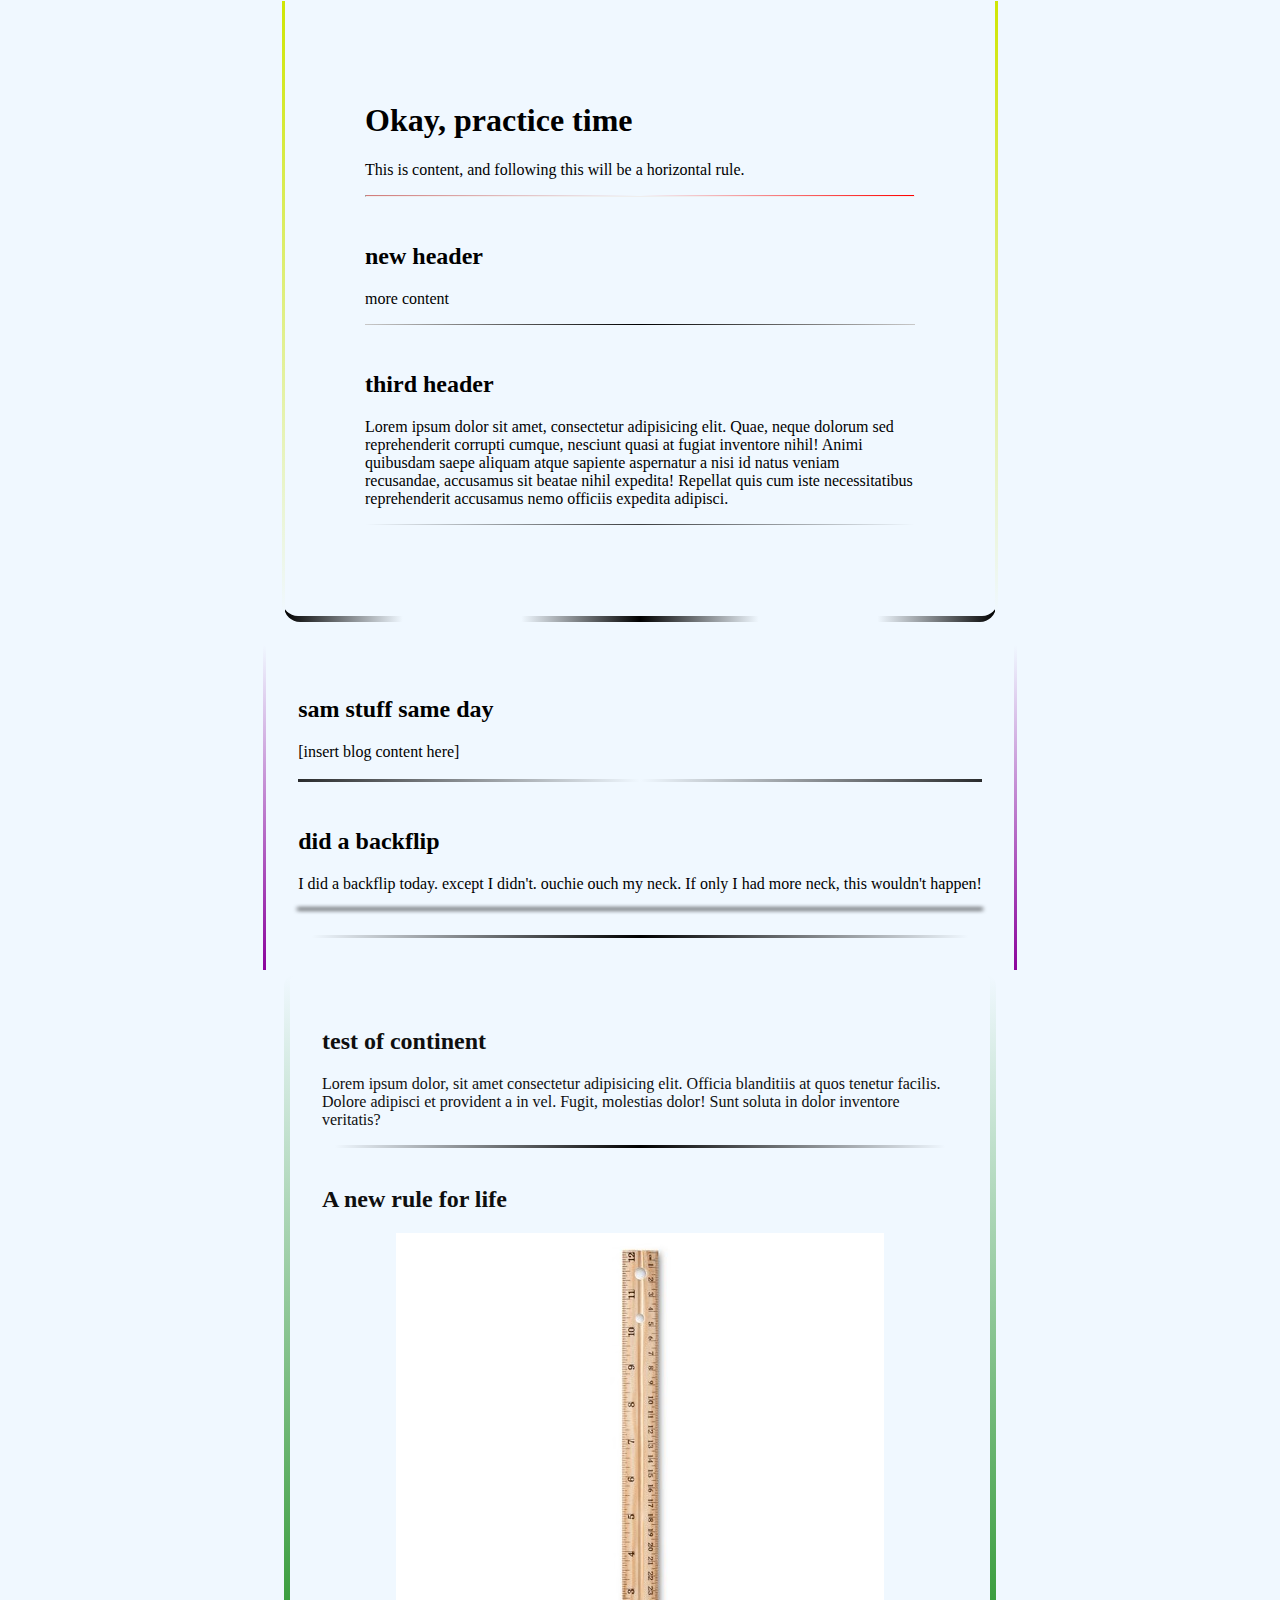
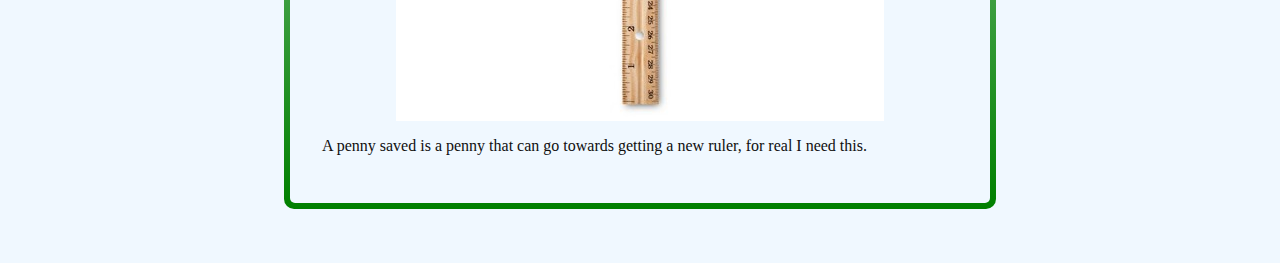
==== index.html @ b4acaf65 "change file names" ====
<!DOCTYPE html>
<html lang="en">
<head>
   <meta charset="UTF-8">
   <meta name="viewport" content="width=device-width, initial-scale=1.0">
   <meta http-equiv="X-UA-Compatible" content="ie=edge">
   <link rel="stylesheet" href="style.css">
   <title>Just take a look a these borders!</title>
</head>
<body>
   <div class="borderWrap1">
      <div class="blogContent">
         <h1>Okay, practice time</h1>
         <p>This is content, and following this will be a horizontal rule.</p>

         <hr id="horizRule1">
         <br/>

         <h2>new header</h2>
         <p>more content</p>

         <hr id="horizRule2">
         <br/>

         <h2>third header</h2>
         <p>Lorem ipsum dolor sit amet, consectetur adipisicing elit. Quae, neque dolorum sed reprehenderit corrupti cumque, nesciunt quasi at fugiat inventore nihil! Animi quibusdam saepe aliquam atque sapiente aspernatur a nisi id natus veniam recusandae, accusamus sit beatae nihil expedita! Repellat quis cum iste necessitatibus reprehenderit accusamus nemo officiis expedita adipisci.</p>

         <hr id="horizRule3">
      </div>
   </div>
   
   <br>
   <br>

   <div class="borderWrap2">
      <h2>sam stuff same day</h2>
      <p>[insert blog content here]</p>

      <hr id="horizRule4"/>
      <br/>

      <h2>did a backflip</h2>
      <p>I did a backflip today. except I didn't. ouchie ouch my neck. If only I had more neck, this wouldn't happen!</p>

      <hr id="horizRule5">
      <br/>
      <div class="fade_rule"></div>
   </div>

   <br>

   <div class="contentWrapFor3">
      <div class="borderWrap3">
         <h2>test of continent</h2>
         <p>Lorem ipsum dolor, sit amet consectetur adipisicing elit. Officia blanditiis at quos tenetur facilis. Dolore adipisci et provident a in vel. Fugit, molestias dolor! Sunt soluta in dolor inventore veritatis?</p>
         <div class="fade_rule"></div>
         <br/>
         
         <h2>A new rule for life</h2>
         <img src="assets/ruler.jpg" alt="A ruler">
         <p>A penny saved is a penny that can go towards getting a new ruler, for real I need this.</p>
      </div>
      <!-- <div class="fade_rule"></div> -->
   </div>

   <br>
   <br>
   <br>
</body>
</html>
---- style.css ----
body {
   background-color: aliceblue;
   /* border: 10px solid green; */
   /* border-radius: 20px; */
   /* background: repeating-linear-gradient(
      45deg,
      #00de31,
      #51f213
   ); */
   margin: auto;
   display: grid;
   place-items: center;
   /* padding: 20px;
      max-width: 700px;
      width: 80%; */
}

img {
   display: block;
   margin-left: auto;
   margin-right: auto;
}

/* Horizontal Rules */
/* Looks like the key is to style to border of the rule */
#horizRule1 {
   border-top: 0;
   height: 1px;
   /* border-bottom: 1px solid red; */
   background-image: linear-gradient(to right, rgb(209, 123, 123), rgba(0,0,0,0), red)
}

/* So applying a border applies it to around the HR itself,. I need to keep this in mind */
#horizRule2 {
   display: block;
   border: none;
   color: darkgoldenrod;
   height: 1px;
   background: black;
   background: -webkit-gradient(radial, 50% 50%, 0, 50% 50%, 350, from(#000), to(#fff));
}

#horizRule3 {
   border: 0;
   height: 1px;
   background-image: linear-gradient(to right, rgba(0, 0, 0, 0), rgba(0, 0, 0, 0.75), rgba(0, 0, 0, 0));
}

#horizRule4 {
   display: block;
   padding: 1rem;
   /* height: 30px; */
   /* border-width: 3px; */
   margin-top: -30px;
   border-style: soild;
   border-width: 0 0 3px 0;
   border-image:
      linear-gradient(
         to right,
         black,
         aliceblue,
         black
      ) 60;
   border-radius: 10px;
}

#horizRule5 {
   border: 0;
   height: 0;
   box-shadow: 0 0 4px 1px black;
}

.fade_rule {
   height: 3px;
   background-color: rgb(218, 189, 30);
   max-width: 66.0em;
   margin: 0 auto;
   /* background-image: linear-gradient(left, aliceblue 2%, black 50%, aliceblue 98%); */
   /* background-image: -o-linear-gradient(left, aliceblue 2%, black 50%, aliceblue 98%); */
   /* background-image: -moz-linear-gradient(left, aliceblue 2%, black 50%, aliceblue 98%); */
   background-image: -webkit-linear-gradient(left, aliceblue 2%, black 50%, aliceblue 98%);
   /* background-image: -ms-linear-gradient(left, aliceblue 2%, black 50%, aliceblue 98%); */
   /* background-image: -webkit-gradient(linear, left bottom, right bottom, color-stop(0.02, aliceblue), color-stop(0.5, black), color-stop(0.98. aliceblue)); */
}

/* Borders */
.borderWrap1 {
   max-width: 700px;
   padding: 1rem;
   /* position: relative; */
   /* background: linear-gradient(to right, green, purple); */
   background: linear-gradient(
      to right,
      /* purple,*/ /* Gradients from this color... */
      /* rgb(5, 233, 5) 10px */ /* To this color, within the given pixels!  */
      /* grey,
      black 9px,
      black 9px,
      aliceblue 18px,
      aliceblue 18px,
      grey 27px */
      black, aliceblue, aliceblue, black, aliceblue, aliceblue, black
   );
   padding: 6px;
   border-radius: 1rem;
}

.blogContent {
   background: aliceblue;
   color: black;
   padding: 5rem;
   margin: -0.5rem -0.5rem 0 -0.5rem;
   border-radius: 1rem;
   border-width: 3px;
   border-style: solid;
   border-image:
      linear-gradient(
         to bottom,
         rgb(207, 230, 4),
         aliceblue
      ) 0 100%;
}

.borderWrap2 {
   max-width: 700px;
   padding: 2rem;
   margin: -1rem;
   border-width: 3px;
   border-style: solid;
   border-image: 
      linear-gradient(
         to top,
         rgb(139, 4, 156),
         aliceblue
      ) 0 100%;
}

.contentWrapFor3 {
   max-width: 700px;
   padding: 1rem;
   background: linear-gradient(
      to bottom,
      aliceblue,
      green
   );
   padding: 6px;
   border-radius: 10px;
}

.borderWrap3 {
   background: aliceblue;
   padding: 2rem;
   color: #0F0F0F;
   border-radius: 5px;
   margin-top: -5px;
}
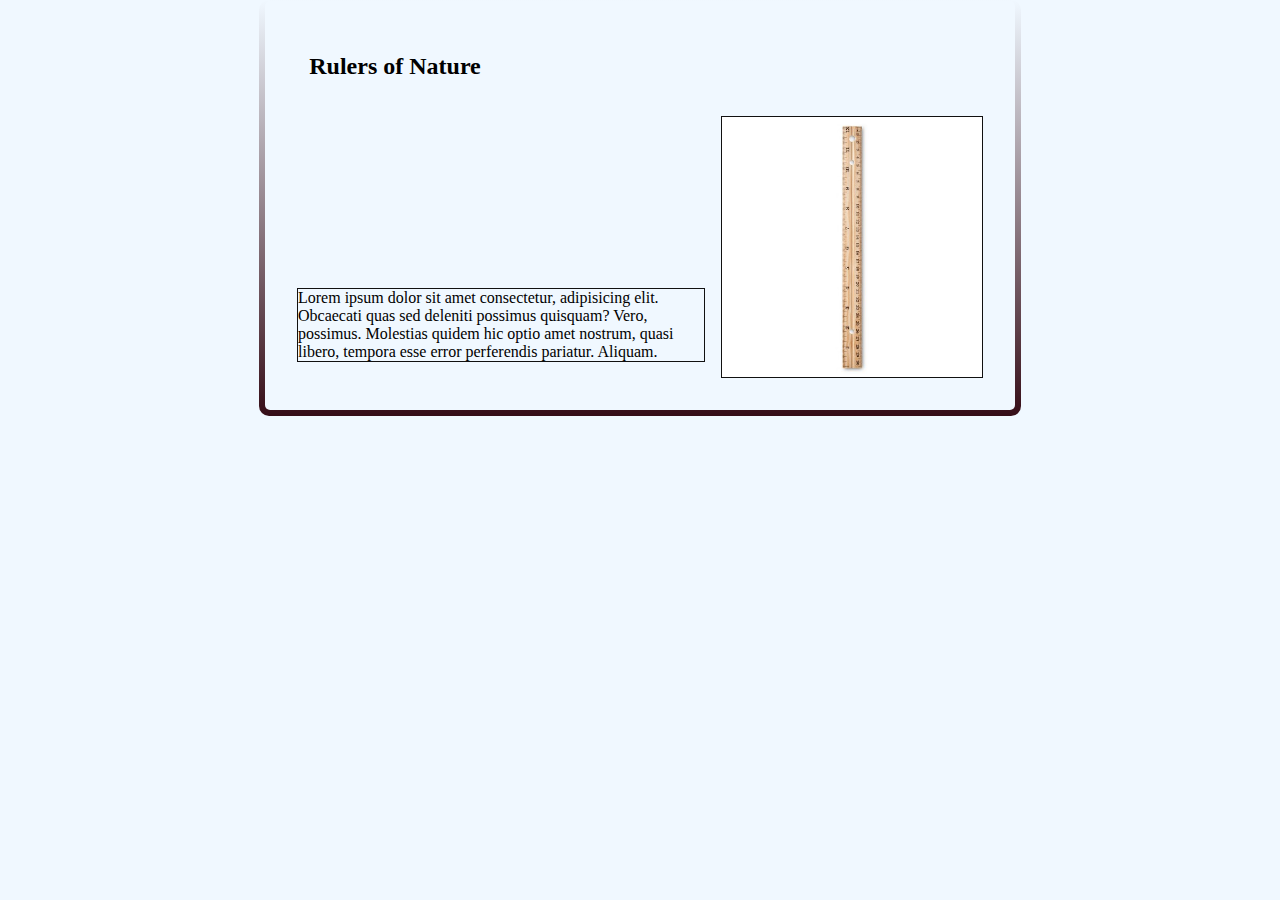
==== commit 5801a8a0: "still figuring out how to get the grids to work my way" ====
--- a/index.html
+++ b/index.html
@@ -8,7 +8,7 @@
    <title>Just take a look a these borders!</title>
 </head>
 <body>
-   <div class="borderWrap1">
+   <!-- <div class="borderWrap1">
       <div class="blogContent">
          <h1>Okay, practice time</h1>
          <p>This is content, and following this will be a horizontal rule.</p>
@@ -60,11 +60,18 @@
          <img src="assets/ruler.jpg" alt="A ruler">
          <p>A penny saved is a penny that can go towards getting a new ruler, for real I need this.</p>
       </div>
-      <!-- <div class="fade_rule"></div> -->
    </div>
 
    <br>
    <br>
-   <br>
+   <br> -->
+
+   <div class="wrapperBorder">
+      <div class="wrapperContent">
+         <h2 class="gridHeader">Rulers of Nature</h2>
+         <p class="gridWords">Lorem ipsum dolor sit amet consectetur, adipisicing elit. Obcaecati quas sed deleniti possimus quisquam? Vero, possimus. Molestias quidem hic optio amet nostrum, quasi libero, tempora esse error perferendis pariatur. Aliquam.</p>
+         <img src="assets/ruler.jpg" alt="A ruler" class="rulerImage">
+      </div>
+   </div>
 </body>
 </html>--- a/style.css
+++ b/style.css
@@ -13,12 +13,7 @@
    /* padding: 20px;
       max-width: 700px;
       width: 80%; */
-}
-
-img {
-   display: block;
-   margin-left: auto;
-   margin-right: auto;
+   grid-auto-rows: 1fr;
 }
 
 /* Horizontal Rules */
@@ -153,4 +148,59 @@
    color: #0F0F0F;
    border-radius: 5px;
    margin-top: -5px;
+}
+
+.wrapperBorder {
+   max-width: 750px;
+   padding: 1rem;
+   background: linear-gradient(
+      to bottom,
+      aliceblue,
+      rgb(54, 14, 24)
+   );
+   padding: 6px;
+   border-radius: 10px;
+}
+
+.wrapperContent {
+   display: grid;
+   align-items: flex-end;
+   grid-gap: 1em;
+   grid-template-columns: 1fr 1fr 1fr;
+   
+
+   background: aliceblue;
+   padding: 2rem;
+   border-radius: 5px;
+   margin-top: -5px;
+}
+
+img {
+   /* display: block;
+   margin-left: auto;
+   margin-right: auto; */
+   width: 260px;
+   align-self: end;
+}
+.gridHeader {
+   /* align-self: center;
+   grid-row: 1;
+   grid-column: 2;
+   border: 1px #111 solid;
+   text-align: center; */
+   display: block;
+   text-align: center;
+}
+
+.gridWords {
+   grid-column: 1/3;
+   /* grid-row: 2; */
+   border: 1px #111 solid;
+}
+
+.rulerImage {
+   align-self: end;
+   grid-column: 3;
+   /* grid-row: 2; */
+   border: 1px #111 solid;
 }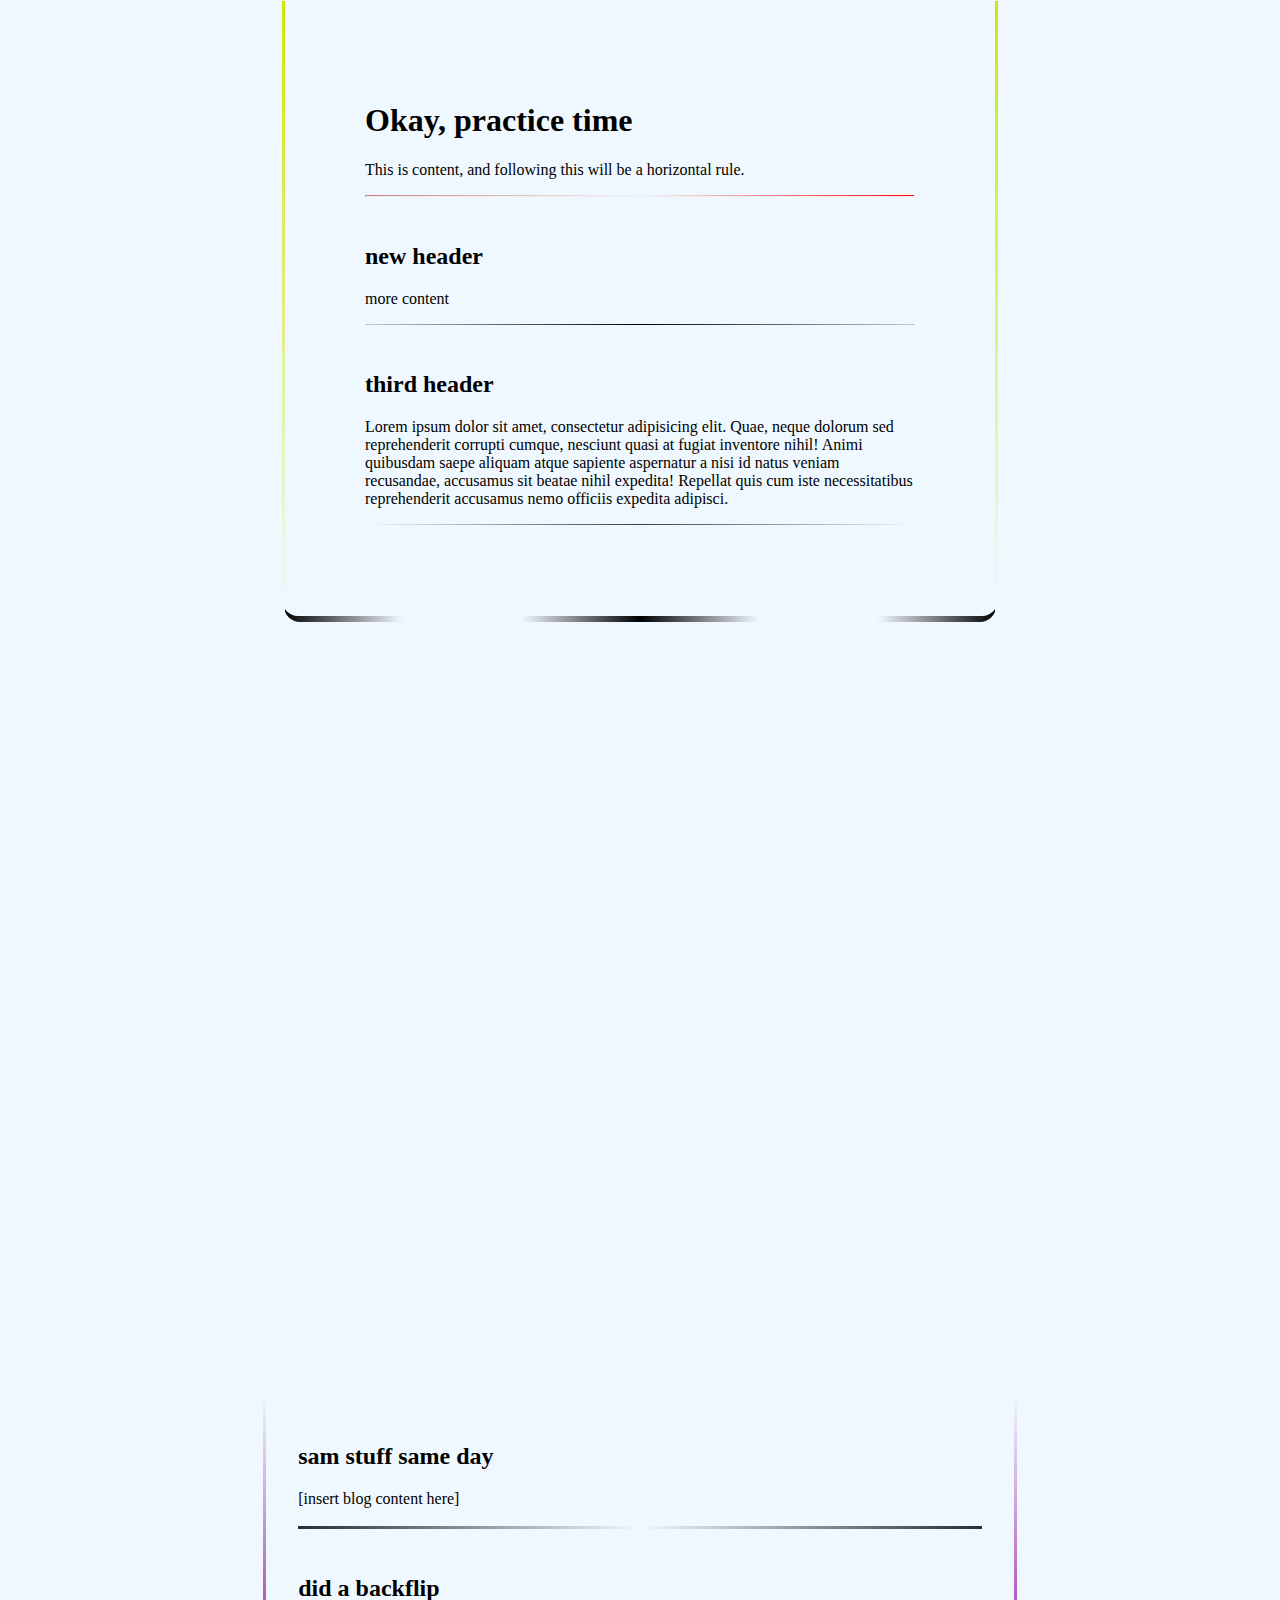
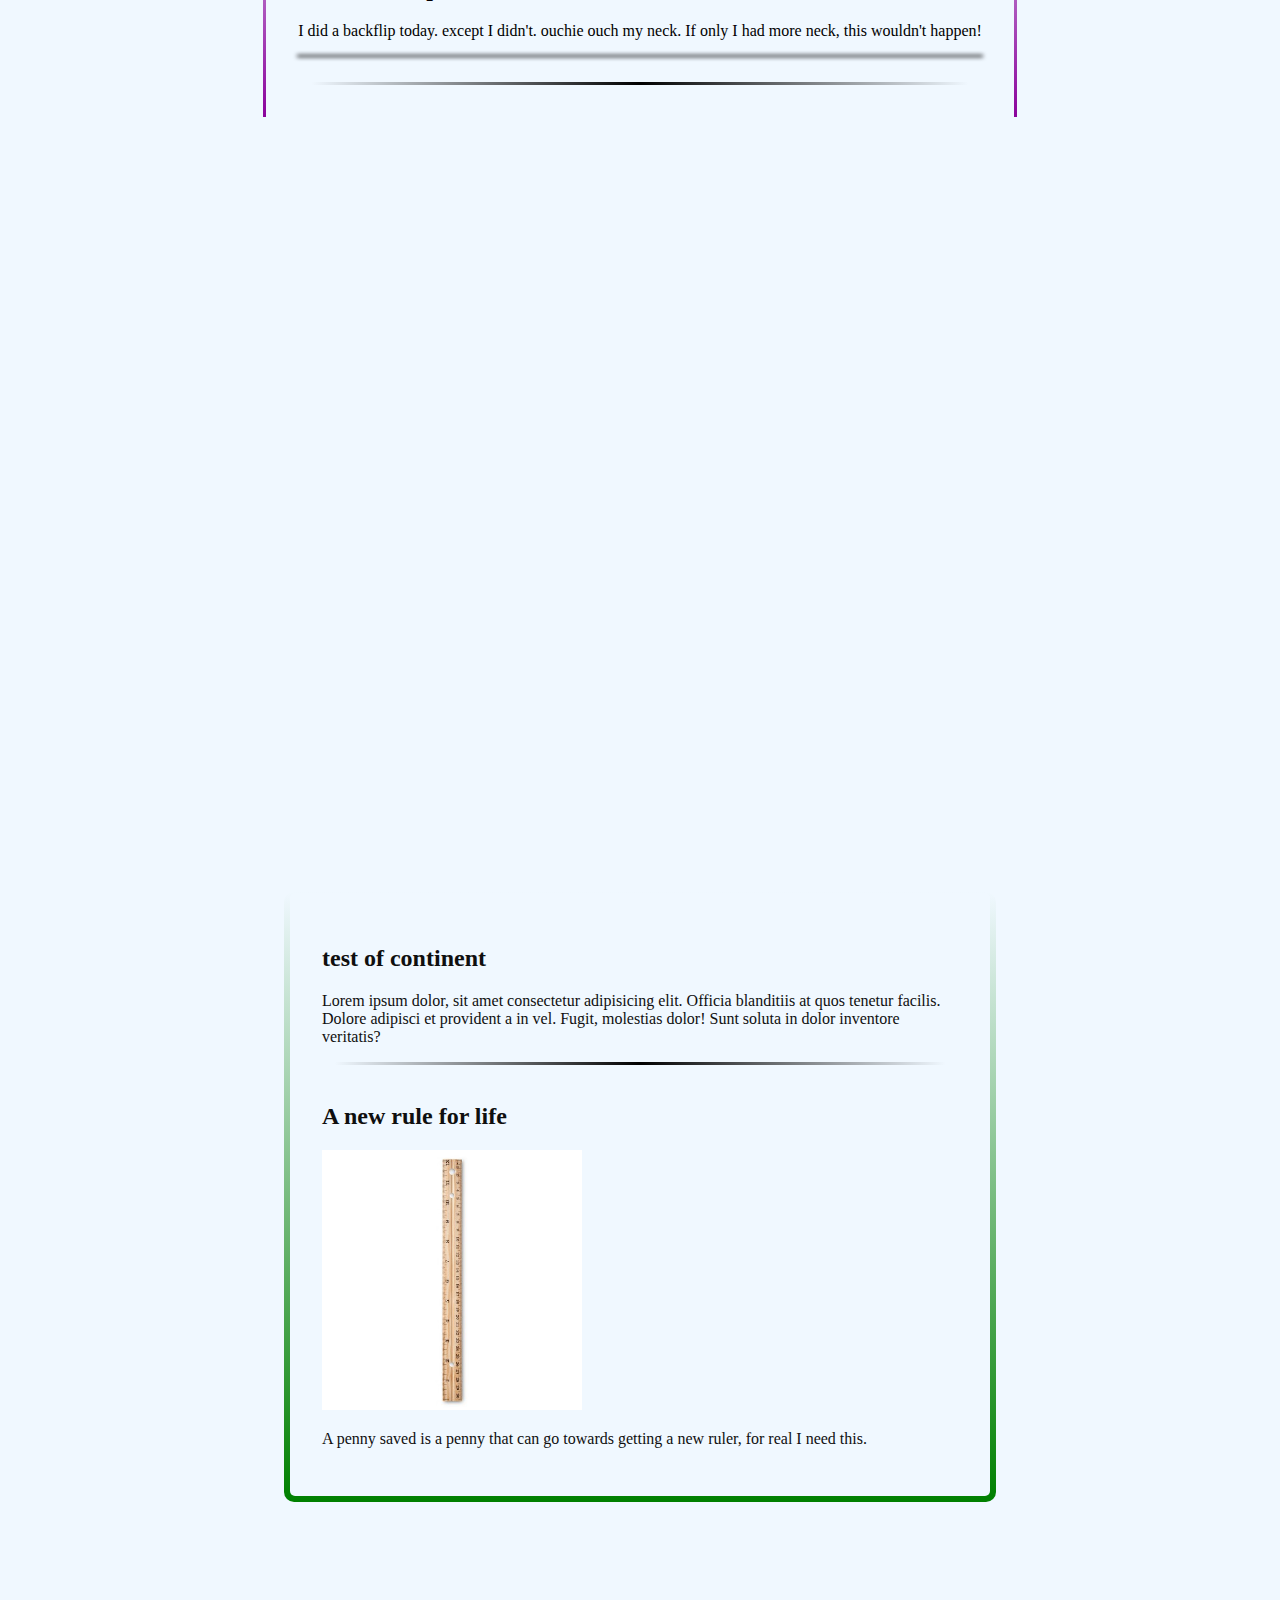
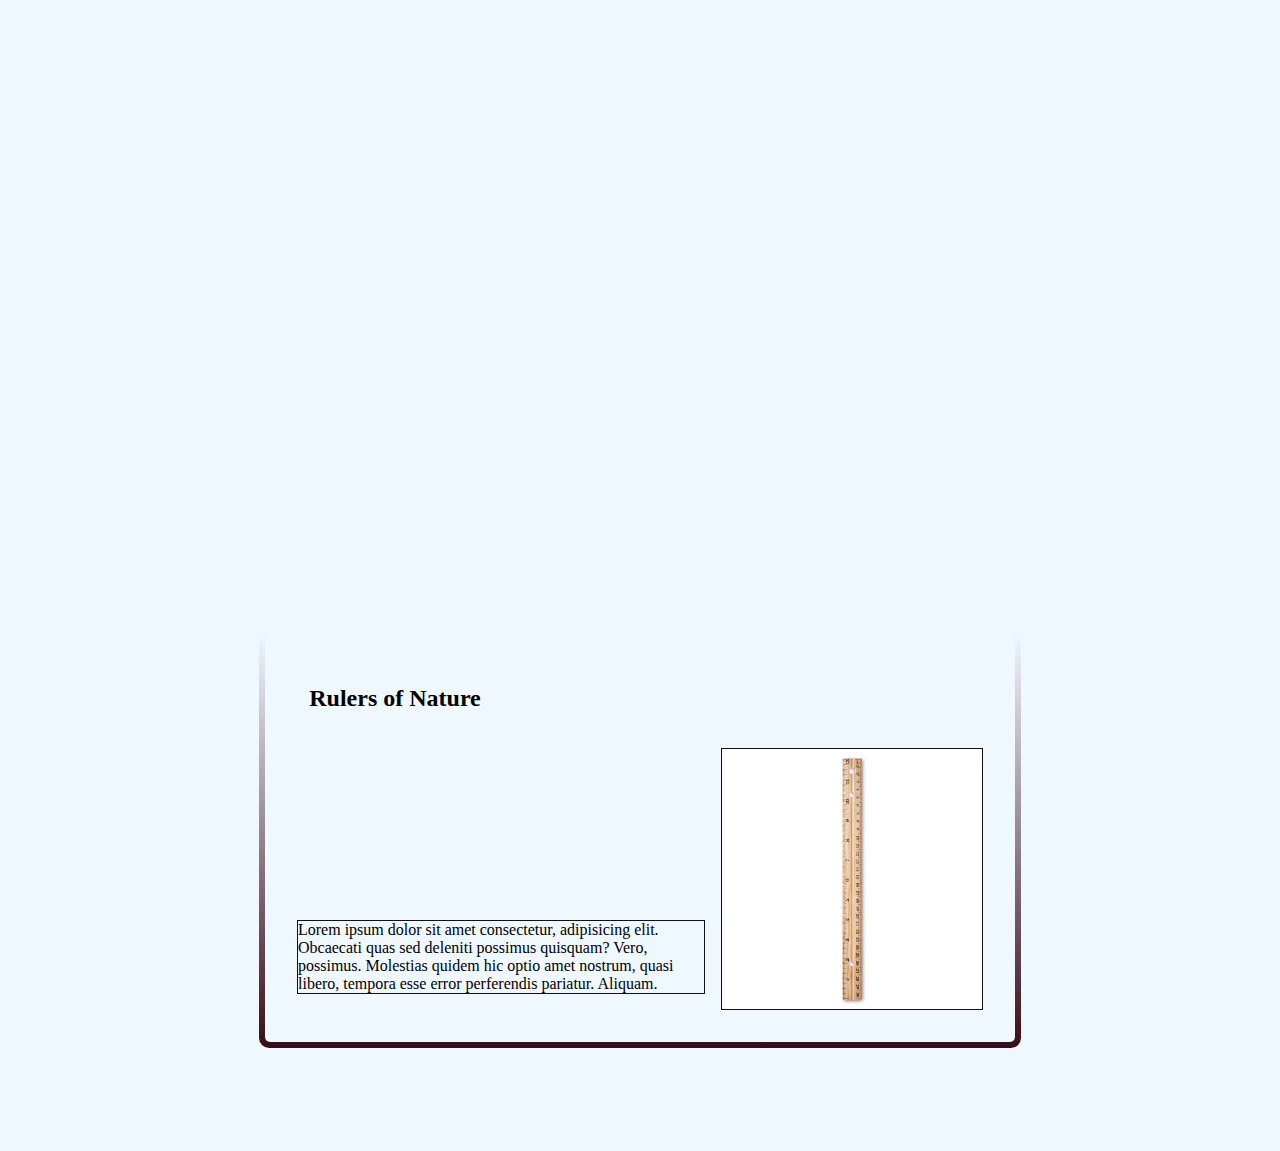
==== commit 5846778f: "restored the old stuff to give me more stuff to reference" ====
--- a/index.html
+++ b/index.html
@@ -8,7 +8,7 @@
    <title>Just take a look a these borders!</title>
 </head>
 <body>
-   <!-- <div class="borderWrap1">
+   <div class="borderWrap1">
       <div class="blogContent">
          <h1>Okay, practice time</h1>
          <p>This is content, and following this will be a horizontal rule.</p>
@@ -64,7 +64,7 @@
 
    <br>
    <br>
-   <br> -->
+   <br>
 
    <div class="wrapperBorder">
       <div class="wrapperContent">
